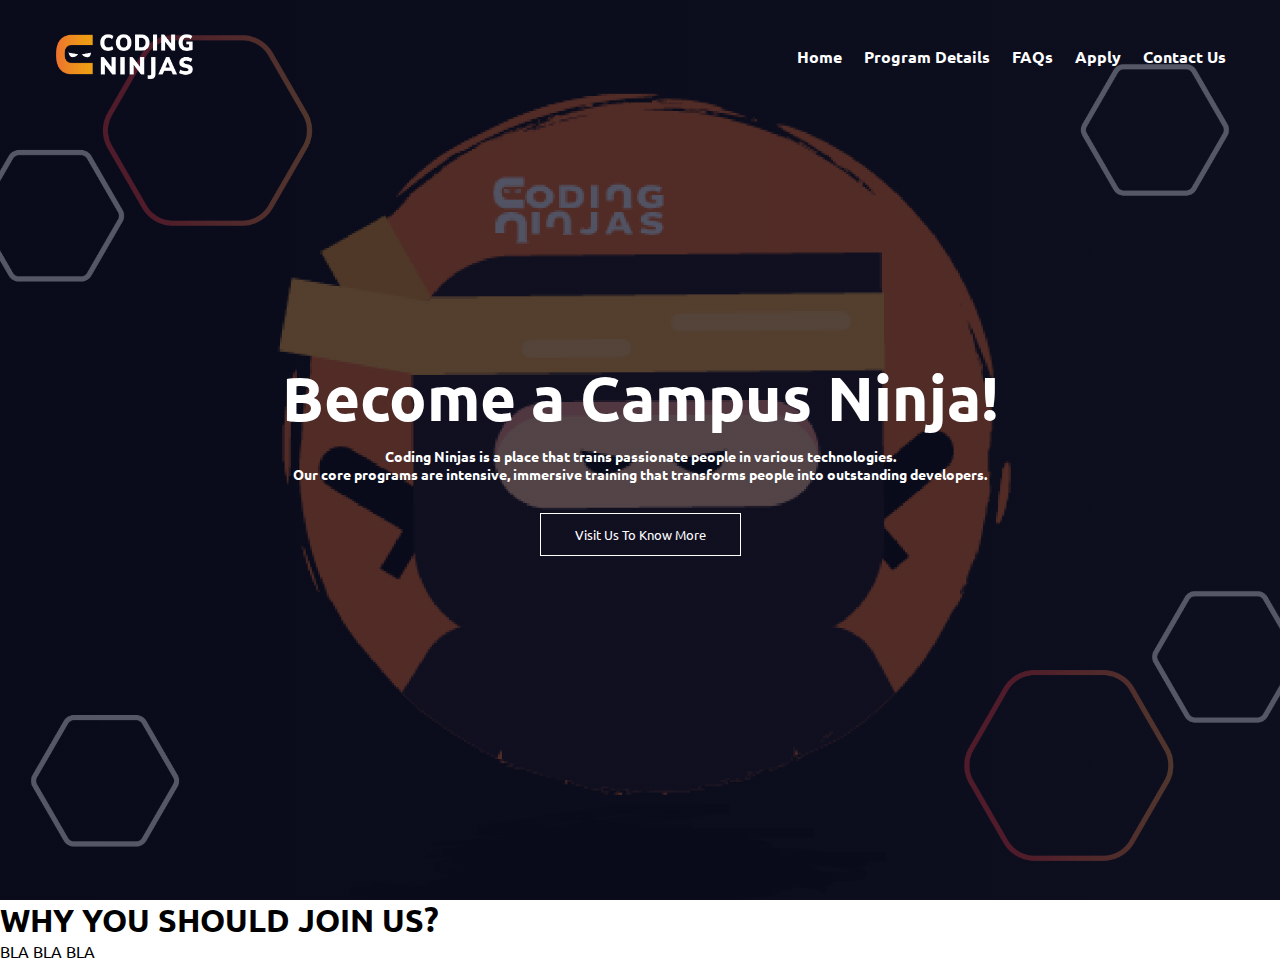
==== index.html @ dc3009ae "home pg" ====
<!DOCTYPE html>
<html>
    <head>
        <meta name ="viewport" content = "with=device-width,initial-scale=1.0">
        <title>
            Coding Ninjas
        </title>
        <link rel="stylesheet" href="style.css">   
        <link rel="preconnect" href="https://fonts.googleapis.com">
        <link rel="preconnect" href="https://fonts.gstatic.com" crossorigin>
        <link href="https://fonts.googleapis.com/css2?family=Ubuntu:ital,wght@0,300;0,400;0,500;0,700;1,300;1,400&display=swap" rel="stylesheet"> 
         
    </head>
<body>
    <section class="header">
        <nav>
            <a href = "index.html"><img src="logo.png"></a>
            <div class="nav-links" id="navLinks">
                
                <ul>
                    <li><a href = ""><b>Home</b></a></li>
                    <li><a href = ""><b>Program Details</b></a></li>
                    <li><a href = ""><b>FAQs</b></a></li>
                    <li><a href = ""><b>Apply</b></a></li>
                    <li><a href = ""><b>Contact Us</b></a></li>
                </ul>
            </div>
            
        </nav>
    <div class="text-box">
        <h1>Become a Campus Ninja!</h1>
        <p><b>Coding Ninjas is a place that trains passionate people in various technologies.<br>Our core programs are intensive, immersive training that transforms people into outstanding developers.</b></p>
        <a href="https://www.codingninjas.com/" class="hero-btn">Visit Us To Know More</a>
    </div>

    </section class="course">
        <h1>WHY YOU SHOULD JOIN US?</h1>
        <P>BLA BLA BLA</P>

    <section>

    </section>
    

</body>
</html>
---- style.css ----
*{
    margin: 0;
    padding: 0;
    font-family: 'Ubuntu', sans-serif;
}

.header{
    min-height: 100vh;
    width: 100%;
    background-image: linear-gradient(rgba(13,15,38,0.7),rgba(13,15,38,0.7)),url(codingninja.png);
    background-position: center;
    background-size: cover;
    position: relative;
}

nav{
    display: flex;
    padding: 2% 3.5%;
    justify-content: space-between;
    align-items: center;
}

nav img{
    width: 150px;
    height: 55px;
    padding: 2% 3.5%;
}

.nav-links{
    flex:1;
    text-align: right;
}

.nav-links ul li{
    list-style: none;
    display: inline-block;
    padding: 9px 9px;
    position: relative;
}

.nav-links ul li a{
    color: #fff;
    text-decoration: none;
    font-size: 18;
}

.nav-links ul li::after{
    content: '';
    width: 0%;
    height: 2px;
    background: #ffa500;
    display: block;
    margin: auto;
    transition: 0.5s;
}

.nav-links ul li:hover::after{
    width: 100%;
}

.text-box{
    width: 90%;
    color: #fff;
    position: absolute;
    top: 50%;
    left: 50%;
    transform: translate(-50%,-50%);
    text-align: center;
}

.text-box h1{
    font-size: 62px;
}

.text-box p{
    margin: 10px 0 40px;
    font-size: 14px;
    color: #fff;
}

.hero-btn{
    display: inline;
    text-decoration: none;
    color: #fff;
    border: 1px solid #fff;
    padding: 12px 34px;
    font-size: 13px;
    background: transparent;
    position: relative;
    cursor: pointer;
}

.hero-btn:hover{
    border: 1px solid #ffa500;
    background: #ffa500;
    transition: 1s;
}

.course{
    width: 80%;
    margin: auto;
    text-align: center;
    
}
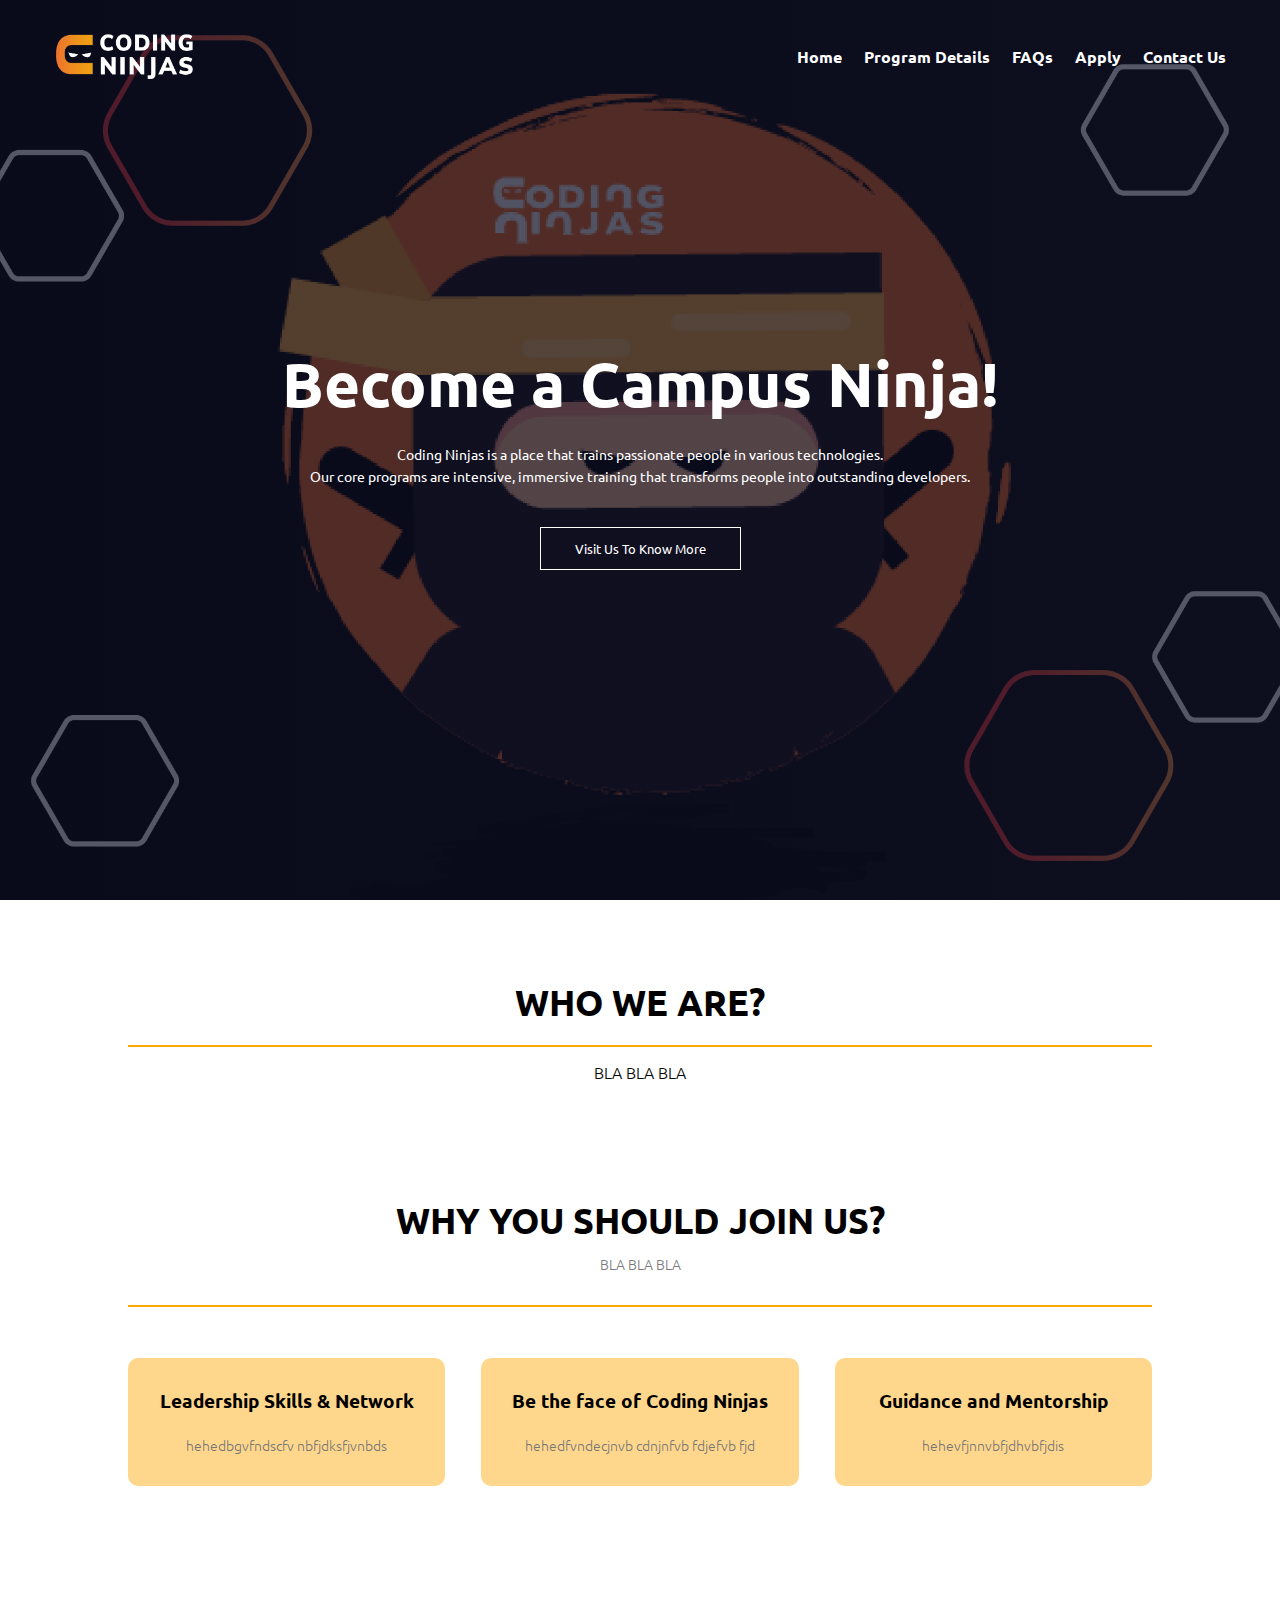
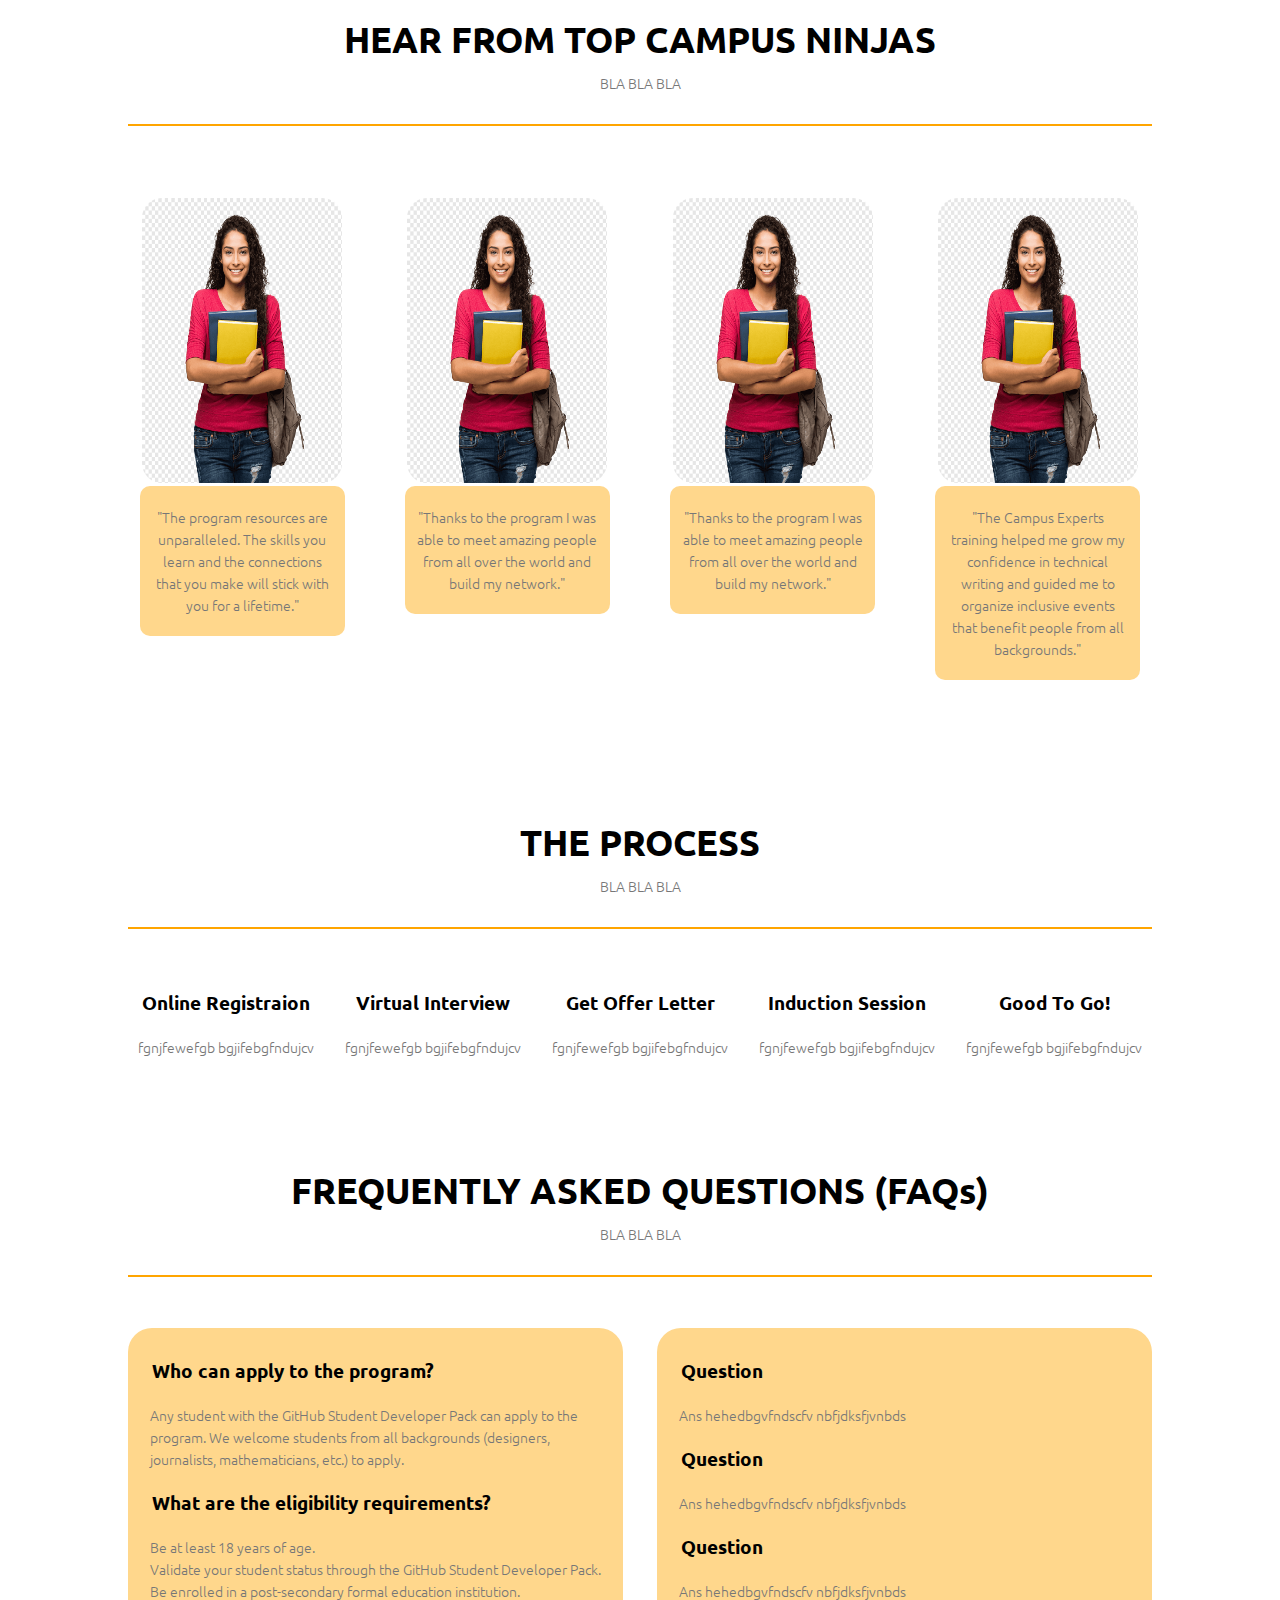
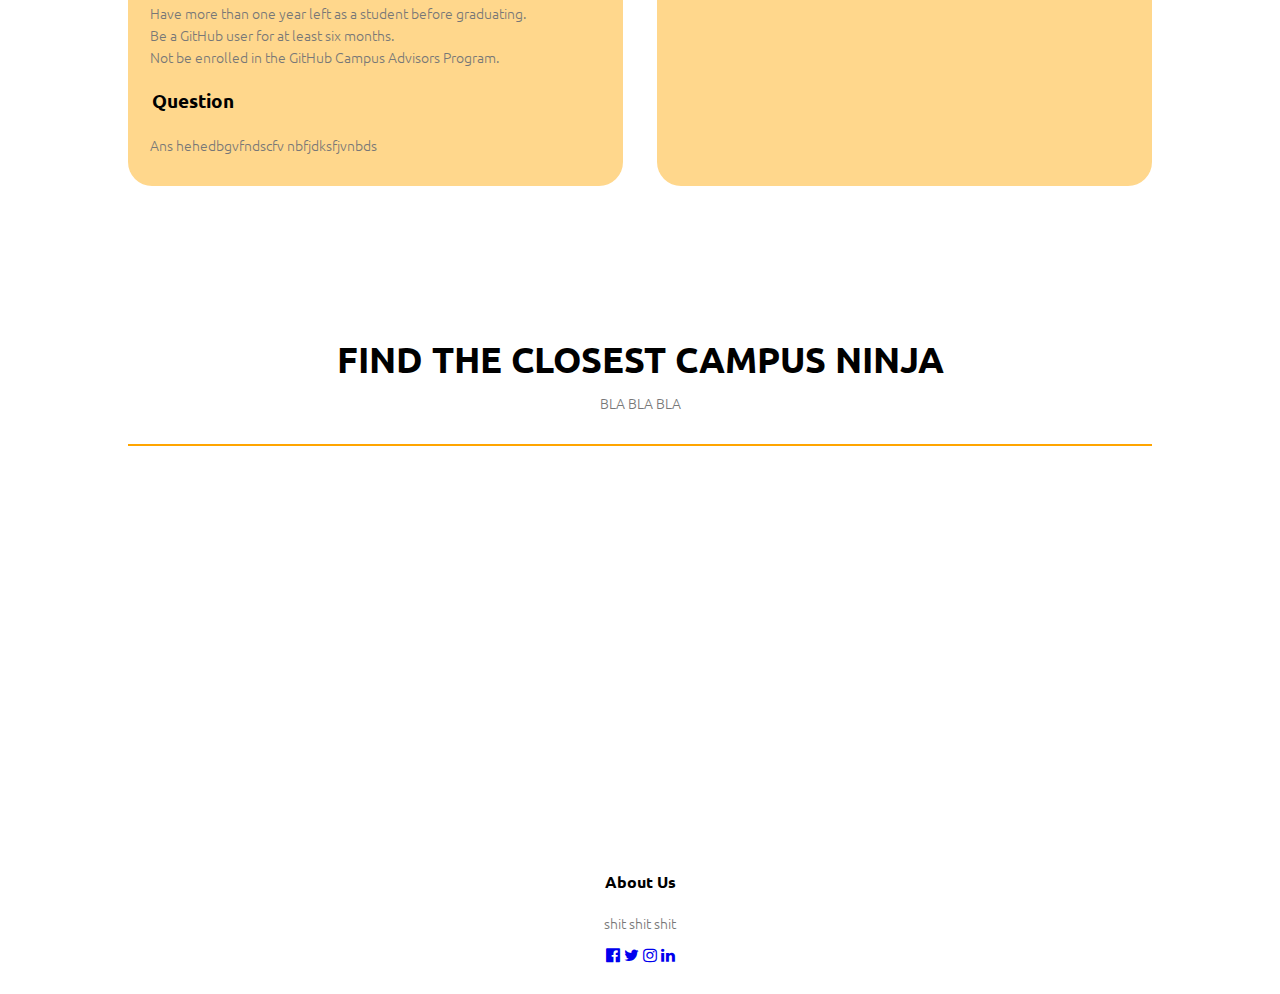
==== commit 6094767a: "form apply" ====
--- a/index.html
+++ b/index.html
@@ -9,19 +9,19 @@
         <link rel="preconnect" href="https://fonts.googleapis.com">
         <link rel="preconnect" href="https://fonts.gstatic.com" crossorigin>
         <link href="https://fonts.googleapis.com/css2?family=Ubuntu:ital,wght@0,300;0,400;0,500;0,700;1,300;1,400&display=swap" rel="stylesheet"> 
-         
+        <link rel="stylesheet" href="https://cdnjs.cloudflare.com/ajax/libs/font-awesome/4.7.0/css/font-awesome.min.css">
     </head>
 <body>
     <section class="header">
         <nav>
-            <a href = "index.html"><img src="logo.png"></a>
+            <a href = "index.html"><img src="images/logo.png"></a>
             <div class="nav-links" id="navLinks">
                 
                 <ul>
                     <li><a href = ""><b>Home</b></a></li>
                     <li><a href = ""><b>Program Details</b></a></li>
                     <li><a href = ""><b>FAQs</b></a></li>
-                    <li><a href = ""><b>Apply</b></a></li>
+                    <li><a href = "form.html"><b>Apply</b></a></li>
                     <li><a href = ""><b>Contact Us</b></a></li>
                 </ul>
             </div>
@@ -33,11 +33,151 @@
         <a href="https://www.codingninjas.com/" class="hero-btn">Visit Us To Know More</a>
     </div>
 
-    </section class="course">
+    </section>
+
+    <section class="about">
+        <h1>WHO WE ARE?</h1>
+        <br>
+        <hr style="height:2px;border-width:0;color:#ffa500;background-color:#ffa500">
+        <p>BLA BLA BLA</p>
+    </section>
+
+    <section class="course">
         <h1>WHY YOU SHOULD JOIN US?</h1>
-        <P>BLA BLA BLA</P>
+        <p>BLA BLA BLA</p>
+        <br>
+        <hr style="height:2px;border-width:0;color:#ffa500;background-color:#ffa500">
+        <div class="row">
+            <div class="course-col">
+                <h3>Leadership Skills & Network</h3>
+                <p>hehedbgvfndscfv nbfjdksfjvnbds</p>
+            </div>
+            <div class="course-col">
+                <h3>Be the face of Coding Ninjas</h3>
+                <p>hehedfvndecjnvb cdnjnfvb fdjefvb fjd</p>
+            </div>
+            <div class="course-col">
+                <h3>Guidance and Mentorship</h3>
+                <p>hehevfjnnvbfjdhvbfjdis</p>
+            </div>
+        </div>
+    </section>
 
-    <section>
+    <section class= "ninjas">
+        <h1>HEAR FROM TOP CAMPUS NINJAS</h1>
+        <p>BLA BLA BLA</p>
+        <br>
+        <hr style="height:2px;border-width:0;color:#ffa500;background-color:#ffa500">
+        <div class="row">
+            <div class="ninjas-col">
+                <a href="https://www.youtube.com/watch?v=aDEy5egqpHM"><img src="images/trial.png" width="200" height="285"></a>
+                <p>"The program resources are unparalleled. The skills you learn and the connections that you make will stick with you for a lifetime."</p>
+                
+            </div>
+            <div class="ninjas-col">
+                <a href="https://www.youtube.com/watch?v=aDEy5egqpHM"><img src="images/trial.png" width="200" height="285"></a>
+                <p>"Thanks to the program I was able to meet amazing people from all over the world and build my network."</p>
+                
+            </div>
+            <div class="ninjas-col">
+                <a href="https://www.youtube.com/watch?v=aDEy5egqpHM"><img src="images/trial.png" width="200" height="285"></a>
+                <p>"Thanks to the program I was able to meet amazing people from all over the world and build my network."</p>
+                
+            </div>
+            <div class="ninjas-col">
+                <a href="https://www.youtube.com/watch?v=aDEy5egqpHM"><img src="images/trial.png" width="200" height="285"></a>
+                <p>"The Campus Experts training helped me grow my confidence in technical writing and guided me to organize inclusive events that benefit people from all backgrounds."</p>
+              
+            </div>
+        </div>
+    </section>
+
+    <section class= "process">
+        <h1>THE PROCESS</h1>
+        <p>BLA BLA BLA</p>
+        <br>
+        <hr style="height:2px;border-width:0;color:#ffa500;background-color:#ffa500">
+        <div class="row">
+            <div class="process-col">
+                <h3>Online Registraion</h3>
+                <p>fgnjfewefgb bgjifebgfndujcv</p>
+            </div>
+            <div class="process-col">
+                <h3>Virtual Interview</h3>
+                <p>fgnjfewefgb bgjifebgfndujcv</p>
+            </div>
+            <div class="process-col">
+                <h3>Get Offer Letter</h3>
+                <p>fgnjfewefgb bgjifebgfndujcv</p>
+            </div>
+            <div class="process-col">
+                <h3>Induction Session</h3>
+                <p>fgnjfewefgb bgjifebgfndujcv</p>
+            </div>
+            <div class="process-col">
+                <h3>Good To Go!</h3>
+                <p>fgnjfewefgb bgjifebgfndujcv</p>
+            </div>
+
+        </div>
+    </section>
+
+    <section class="faq">
+        <h1>FREQUENTLY ASKED QUESTIONS (FAQs)</h1>
+        <p>BLA BLA BLA</p>
+        <br>
+        <hr style="height:2px;border-width:0;color:#ffa500;background-color:#ffa500">
+        <div class="row">
+            <div class="faq-col">
+                <h3>Who can apply to the program?</h3>
+                <p>Any student with the GitHub Student Developer Pack can apply to the program. We welcome students from all backgrounds (designers, journalists, mathematicians, etc.) to apply.</p>
+                <h3>What are the eligibility requirements?</h3>
+                <p>Be at least 18 years of age. <br>
+                    Validate your student status through the GitHub Student Developer Pack. <br>
+                    Be enrolled in a post-secondary formal education institution. <br>
+                    Have more than one year left as a student before graduating. <br>
+                    Be a GitHub user for at least six months. <br>
+                    Not be enrolled in the GitHub Campus Advisors Program.</p>
+                <h3>Question</h3>
+                <p>Ans hehedbgvfndscfv nbfjdksfjvnbds</p>
+            </div>
+            <div class="faq-col">
+                <h3>Question</h3>
+                <p>Ans hehedbgvfndscfv nbfjdksfjvnbds</p>
+                <h3>Question</h3>
+                <p>Ans hehedbgvfndscfv nbfjdksfjvnbds</p>
+                <h3>Question</h3>
+                <p>Ans hehedbgvfndscfv nbfjdksfjvnbds</p>
+            </div>
+        </div>
+    </section>
+
+    <section class="map">
+        <h1>FIND THE CLOSEST CAMPUS NINJA</h1>
+        <p>BLA BLA BLA</p>
+        <br>
+        <hr style="height:2px;border-width:0;color:#ffa500;background-color:#ffa500">
+        <br><br>
+        <p style="text-align:center">
+            <iframe            
+                width="560"
+                height="315"
+                src="https://www.mapcustomizer.com/map/NINJAS"
+                title="Ninja Map"
+                frameborder="0"
+            ></iframe></p>
+
+    </section>
+
+    <section class="footer">
+        <h4>About Us</h4>
+        <p>shit shit shit</p>
+        <div class="icons">
+            <a href = "https://www.facebook.com/codingninjas/"><i class="fa fa-facebook-official" aria-hidden="true"> </i></a>
+            <a href="https://twitter.com/CodingNinjasOff?ref_src=twsrc%5Egoogle%7Ctwcamp%5Eserp%7Ctwgr%5Eauthor"><i class="fa fa-twitter"> </i></a>
+            <a href="https://www.instagram.com/coding.ninjas/"><i class="fa fa-instagram"> </i></a>
+            <a href="https://in.linkedin.com/company/codingninjas"><i class="fa fa-linkedin"></i></a>
+        </div>
 
     </section>
     
--- a/style.css
+++ b/style.css
@@ -7,7 +7,7 @@
 .header{
     min-height: 100vh;
     width: 100%;
-    background-image: linear-gradient(rgba(13,15,38,0.7),rgba(13,15,38,0.7)),url(codingninja.png);
+    background-image: linear-gradient(rgba(13,15,38,0.7),rgba(13,15,38,0.7)),url(images/codingninja.png);
     background-position: center;
     background-size: cover;
     position: relative;
@@ -96,9 +96,154 @@
     transition: 1s;
 }
 
+.about{
+    width: 80%;
+    margin: auto;
+    text-align: center;
+    padding-top: 80px;
+}
+
+.about p{
+    color: rgb(0, 0, 0);
+    font-size: 16px;
+    font-weight: 300;
+    line-height: 25px;
+    padding: 13px;
+
+}
+
 .course{
     width: 80%;
     margin: auto;
     text-align: center;
+    padding-top: 100px;
+}
+
+h1{
+    font-size: 36px;
+    font-weight: 600;
+}
+
+p{
+    color: #777;
+    font-size:14px;
+    font-weight: 300;
+    line-height: 22px;
+    padding: 10px;
+}
+
+.row{
+    margin-top: 5%;
+    display: flex;
+    justify-content: space-between;
+}
+
+.course-col{
+    flex-basis: 31%;
+    background: #ffd78c;
+    border-radius: 10px;
+    margin-bottom: 5%;
+    padding: 20px 12px;
+    box-sizing: border-box;
+    transition: 0.8s;
+}
+
+h3{
+    text-align: center;
+    font-weight: 600;
+    margin: 10px 0;
+}
+
+.course-col:hover{
+    box-shadow: 0 0 20px 0px rgba(0,0,0,0.5);
+}
+
+.ninjas{
+    width: 80%;
+    margin: auto;
+    text-align: center;
+    padding-top: 80px;
+}
+
+.ninjas-col{
+    flex-basis: 20%;
+    border-radius: 10px;
+    margin-bottom: 30px;
+    position: relative;
+    overflow: hidden;
+    padding: 20px 12px;
+    cursor:pointer;
     
-}+}
+
+.ninjas-col img{
+    border-radius: 20px;
+}
+
+.ninjas-col p{
+    background: #ffd78c;
+    border-radius: 10px;
+    margin-bottom: 5%;
+    padding: 20px 12px;
+    box-sizing: border-box;
+
+}
+
+.process {
+    width: 80%;
+    margin: auto;
+    text-align: center;
+    padding-top: 80px;
+}
+
+.faq{
+    width: 80%;
+    margin: auto;
+    text-align: center;
+    padding-top: 100px;
+}
+
+.faq-col{
+    text-align: left;
+    flex-basis: 46%;
+    background: #ffd78c;
+    border-radius: 24px;
+    margin-bottom: 5%;
+    padding: 20px 12px;
+    box-sizing:content-box;
+}
+
+.faq-col h3{
+    text-align: left;
+    padding: 0px 12px;
+}
+
+.map{
+    width: 80%;
+    margin: auto;
+    text-align: center;
+    padding-top: 100px;
+}
+
+iframe{
+    display:block;
+}
+
+.footer{
+    width: 100%;
+    text-align: center;
+    padding: 30px 0;
+}
+
+.footer h4{
+    margin-bottom: 10px;
+    margin-top: 20px;
+    font-weight: 600;
+}
+
+.icons.fa{
+    color: #fff;
+    margin: 0 13px;
+    cursor:pointer;
+    padding: 18px 0;
+}
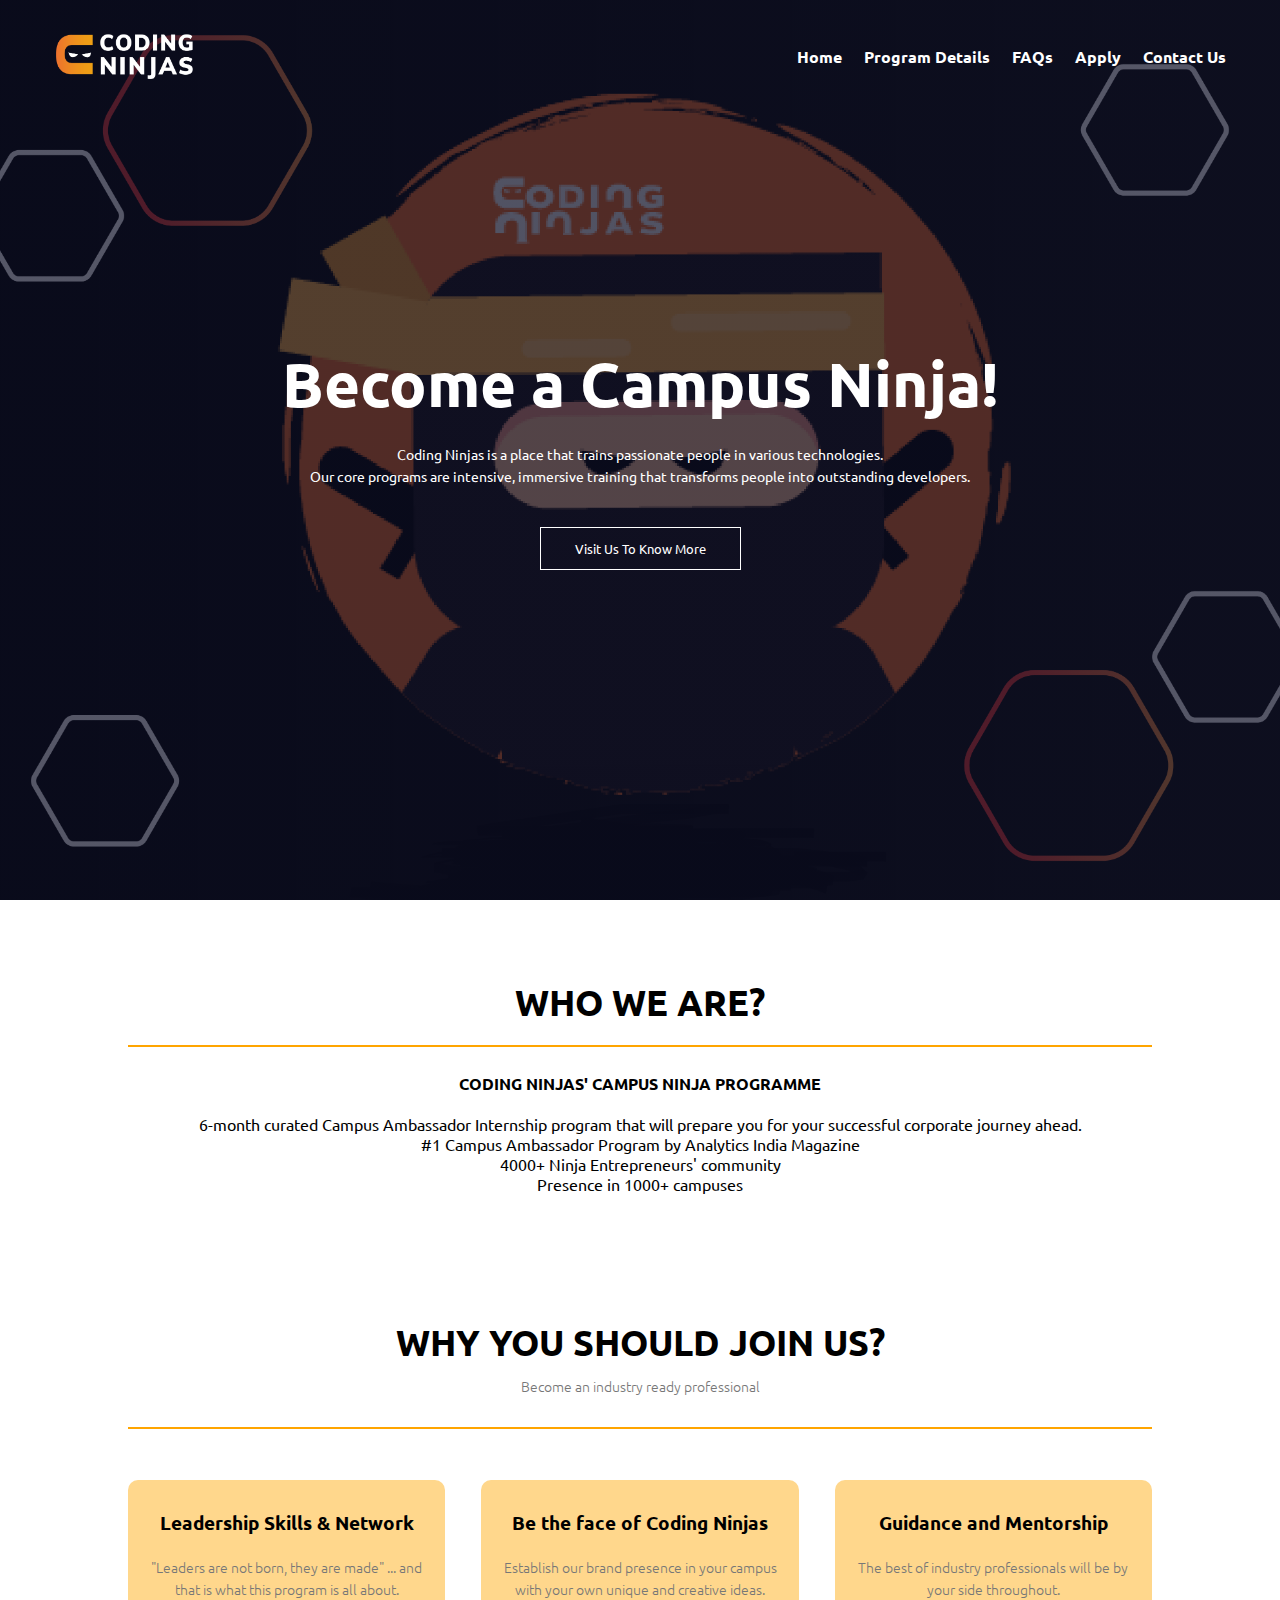
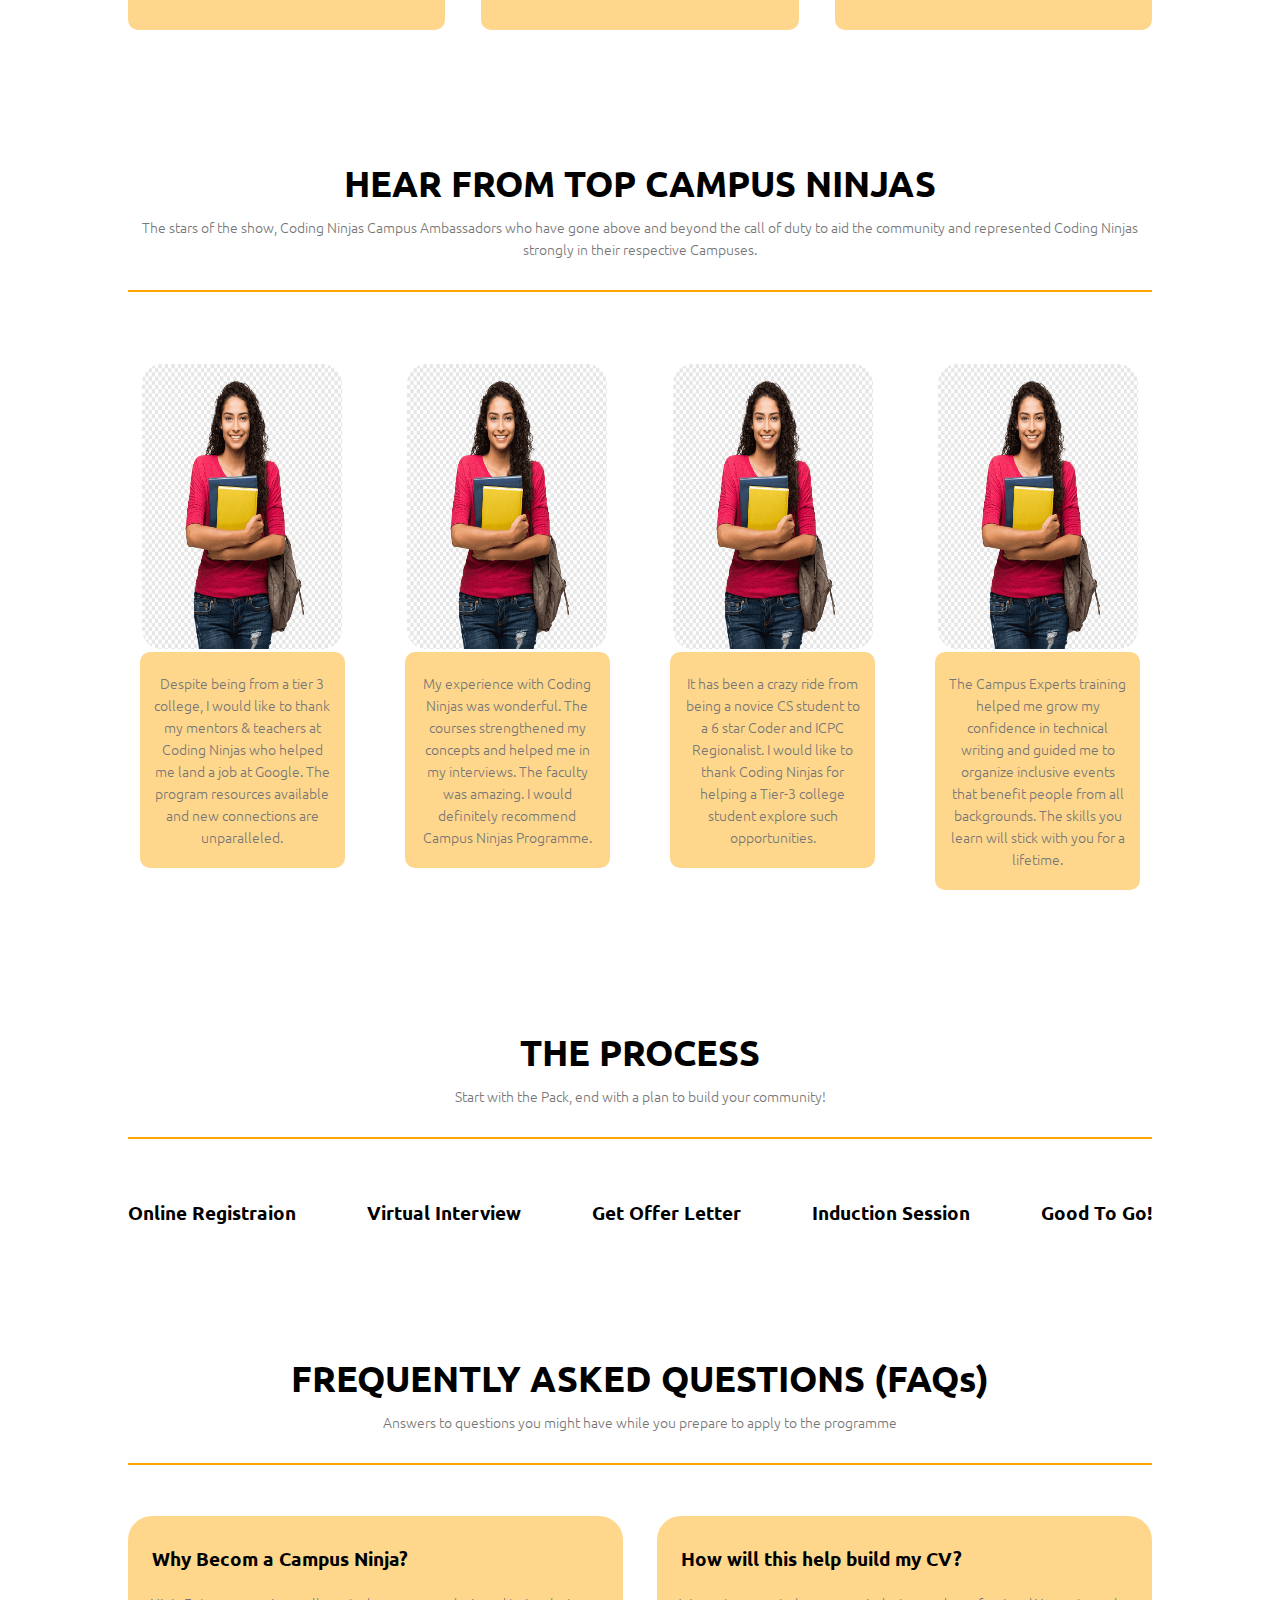
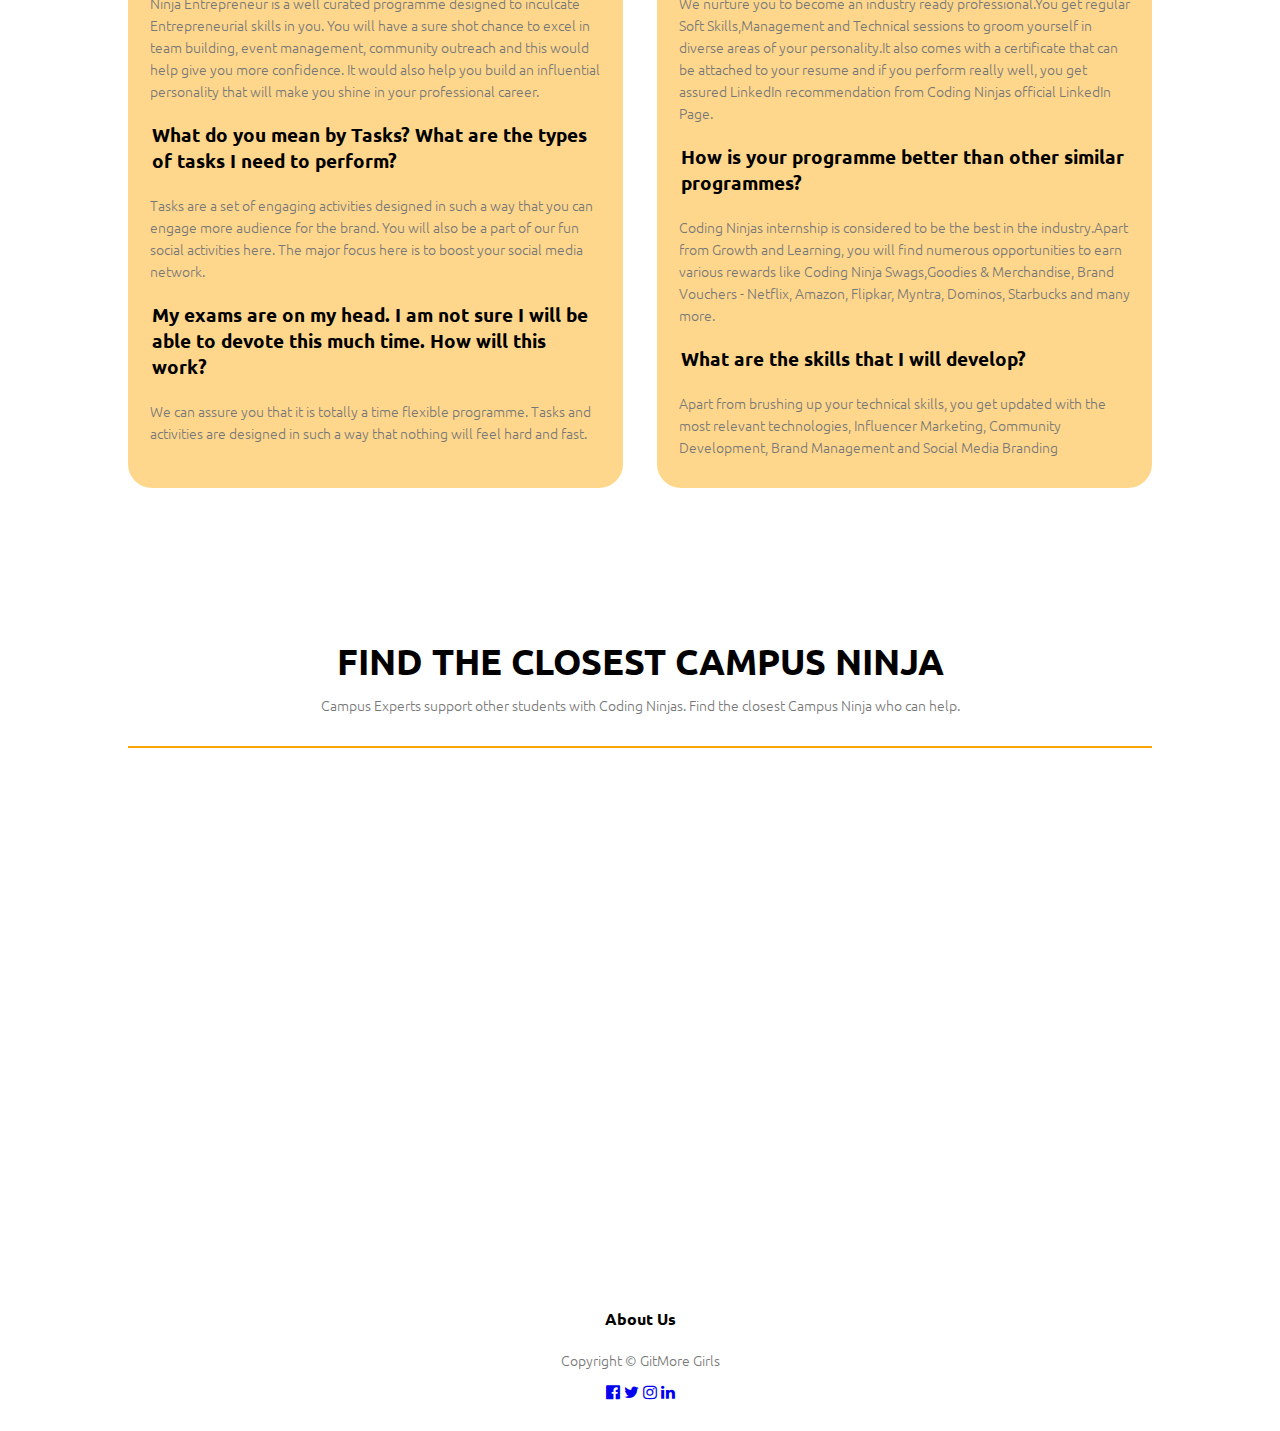
==== commit 93d05306: "admin dashboard" ====
--- a/index.html
+++ b/index.html
@@ -39,84 +39,88 @@
         <h1>WHO WE ARE?</h1>
         <br>
         <hr style="height:2px;border-width:0;color:#ffa500;background-color:#ffa500">
-        <p>BLA BLA BLA</p>
+        <p><h4>CODING NINJAS' CAMPUS NINJA PROGRAMME </h4><br>
+            6-month curated Campus Ambassador Internship program that will prepare you for your successful corporate journey ahead.
+            <br> #1 Campus Ambassador Program by Analytics India Magazine <br>
+            4000+ Ninja Entrepreneurs' community <br>
+            Presence in 1000+ campuses
+        </p>
     </section>
 
     <section class="course">
         <h1>WHY YOU SHOULD JOIN US?</h1>
-        <p>BLA BLA BLA</p>
+        <p>Become an industry ready professional</p>
         <br>
         <hr style="height:2px;border-width:0;color:#ffa500;background-color:#ffa500">
         <div class="row">
             <div class="course-col">
                 <h3>Leadership Skills & Network</h3>
-                <p>hehedbgvfndscfv nbfjdksfjvnbds</p>
+                <p>"Leaders are not born, they are made" ... and that is what this program is all about.</p>
             </div>
             <div class="course-col">
                 <h3>Be the face of Coding Ninjas</h3>
-                <p>hehedfvndecjnvb cdnjnfvb fdjefvb fjd</p>
+                <p>Establish our brand presence in your campus with your own unique and creative ideas.</p>
             </div>
             <div class="course-col">
                 <h3>Guidance and Mentorship</h3>
-                <p>hehevfjnnvbfjdhvbfjdis</p>
+                <p>The best of industry professionals will be by your side throughout.</p>
             </div>
         </div>
     </section>
 
     <section class= "ninjas">
         <h1>HEAR FROM TOP CAMPUS NINJAS</h1>
-        <p>BLA BLA BLA</p>
+        <p>The stars of the show, Coding Ninjas Campus Ambassadors who have gone above and beyond the call of duty to aid the community and represented Coding Ninjas strongly in their respective Campuses.</p>
         <br>
         <hr style="height:2px;border-width:0;color:#ffa500;background-color:#ffa500">
         <div class="row">
             <div class="ninjas-col">
-                <a href="https://www.youtube.com/watch?v=aDEy5egqpHM"><img src="images/trial.png" width="200" height="285"></a>
-                <p>"The program resources are unparalleled. The skills you learn and the connections that you make will stick with you for a lifetime."</p>
+                <a href="https://in.linkedin.com/in/deepti-chhabra-627a04237"><img src="images/trial.png" width="200" height="285"></a>
+                <p>Despite being from a tier 3 college, I would like to thank my mentors & teachers at Coding Ninjas who helped me land a job at Google. The program resources available and new connections are unparalleled.</p>
                 
             </div>
             <div class="ninjas-col">
-                <a href="https://www.youtube.com/watch?v=aDEy5egqpHM"><img src="images/trial.png" width="200" height="285"></a>
-                <p>"Thanks to the program I was able to meet amazing people from all over the world and build my network."</p>
+                <a href="https://in.linkedin.com/in/tanishqsharma301"><img src="images/trial.png" width="200" height="285"></a>
+                <p>My experience with Coding Ninjas was wonderful. The courses strengthened my concepts and helped me in my interviews. The faculty was amazing. I would definitely recommend Campus Ninjas Programme.</p>
                 
             </div>
             <div class="ninjas-col">
-                <a href="https://www.youtube.com/watch?v=aDEy5egqpHM"><img src="images/trial.png" width="200" height="285"></a>
-                <p>"Thanks to the program I was able to meet amazing people from all over the world and build my network."</p>
+                <a href="https://in.linkedin.com/in/shubhangityagi22"><img src="images/trial.png" width="200" height="285"></a>
+                <p>It has been a crazy ride from being a novice CS student to a 6 star Coder and ICPC Regionalist. I would like to thank Coding Ninjas for helping a Tier-3 college student explore such opportunities.</p>
                 
             </div>
             <div class="ninjas-col">
-                <a href="https://www.youtube.com/watch?v=aDEy5egqpHM"><img src="images/trial.png" width="200" height="285"></a>
-                <p>"The Campus Experts training helped me grow my confidence in technical writing and guided me to organize inclusive events that benefit people from all backgrounds."</p>
-              
+                <a href="https://in.linkedin.com/in/kanika-kamalhans-b6934a226"><img src="images/trial.png" width="200" height="285"></a>
+                <p>The Campus Experts training helped me grow my confidence in technical writing and guided me to organize inclusive events that benefit people from all backgrounds. The skills you learn will stick with you for a lifetime.</p>
             </div>
         </div>
     </section>
 
     <section class= "process">
         <h1>THE PROCESS</h1>
-        <p>BLA BLA BLA</p>
+        <p>Start with the Pack, end with a plan to build your community!</p>
         <br>
         <hr style="height:2px;border-width:0;color:#ffa500;background-color:#ffa500">
         <div class="row">
             <div class="process-col">
                 <h3>Online Registraion</h3>
-                <p>fgnjfewefgb bgjifebgfndujcv</p>
+                <p></p>
             </div>
             <div class="process-col">
                 <h3>Virtual Interview</h3>
-                <p>fgnjfewefgb bgjifebgfndujcv</p>
+                <p></p>
             </div>
             <div class="process-col">
                 <h3>Get Offer Letter</h3>
-                <p>fgnjfewefgb bgjifebgfndujcv</p>
+                <p></p>
             </div>
             <div class="process-col">
                 <h3>Induction Session</h3>
-                <p>fgnjfewefgb bgjifebgfndujcv</p>
+                <p></p>
             </div>
             <div class="process-col">
                 <h3>Good To Go!</h3>
-                <p>fgnjfewefgb bgjifebgfndujcv</p>
+                <p></p>
             </div>
 
         </div>
@@ -124,45 +128,41 @@
 
     <section class="faq">
         <h1>FREQUENTLY ASKED QUESTIONS (FAQs)</h1>
-        <p>BLA BLA BLA</p>
+        <p>Answers to questions you might have while you prepare to apply to the programme</p>
         <br>
         <hr style="height:2px;border-width:0;color:#ffa500;background-color:#ffa500">
         <div class="row">
             <div class="faq-col">
-                <h3>Who can apply to the program?</h3>
-                <p>Any student with the GitHub Student Developer Pack can apply to the program. We welcome students from all backgrounds (designers, journalists, mathematicians, etc.) to apply.</p>
-                <h3>What are the eligibility requirements?</h3>
-                <p>Be at least 18 years of age. <br>
-                    Validate your student status through the GitHub Student Developer Pack. <br>
-                    Be enrolled in a post-secondary formal education institution. <br>
-                    Have more than one year left as a student before graduating. <br>
-                    Be a GitHub user for at least six months. <br>
-                    Not be enrolled in the GitHub Campus Advisors Program.</p>
-                <h3>Question</h3>
-                <p>Ans hehedbgvfndscfv nbfjdksfjvnbds</p>
+                <h3>Why Becom a Campus Ninja?</h3>
+                <p>Ninja Entrepreneur is a well curated programme designed to inculcate Entrepreneurial skills in you. You will have a sure shot chance to excel in team building, event management, community outreach and this would help give you more confidence. It would also help you build an influential personality that will make you shine in your professional career.</p>
+                <h3>What do you mean by Tasks? What are the types of tasks I need to perform?</h3>
+                <p>Tasks are a set of engaging activities designed in such a way that you can engage more audience for the brand. You will also be a part of our fun social activities here. The major focus here is to boost your social media network.​</p>
+                <h3>My exams are on my head. I am not sure I will be able to devote this much time. How will this work?</h3>
+                <p>We can assure you that it is totally a time flexible programme. Tasks and activities are designed in such a way that nothing will feel hard and fast.
+                </p>
             </div>
             <div class="faq-col">
-                <h3>Question</h3>
-                <p>Ans hehedbgvfndscfv nbfjdksfjvnbds</p>
-                <h3>Question</h3>
-                <p>Ans hehedbgvfndscfv nbfjdksfjvnbds</p>
-                <h3>Question</h3>
-                <p>Ans hehedbgvfndscfv nbfjdksfjvnbds</p>
+                <h3>How will this help build my CV?</h3>
+                <p>We nurture you to become an industry ready professional.You get regular Soft Skills,Management and Technical sessions to groom yourself in diverse areas of your personality.It also comes with a certificate that can be attached to your resume and if you perform really well, you get assured LinkedIn recommendation from Coding Ninjas official LinkedIn Page.</p>
+                <h3>How is your programme better than other similar programmes?</h3>
+                <p>Coding Ninjas internship is considered to be the best in the industry.Apart from Growth and Learning, you will find numerous opportunities to earn various rewards like Coding Ninja Swags,Goodies & Merchandise, Brand Vouchers - Netflix, Amazon, Flipkar, Myntra, Dominos, Starbucks and many more.</p>
+                <h3>What are the skills that I will develop?</h3>
+                <p>Apart from brushing up your technical skills, you get updated with the most relevant technologies, Influencer Marketing, Community Development, Brand Management and Social Media Branding</p>
             </div>
         </div>
     </section>
 
     <section class="map">
         <h1>FIND THE CLOSEST CAMPUS NINJA</h1>
-        <p>BLA BLA BLA</p>
+        <p>Campus Experts support other students with Coding Ninjas. Find the closest Campus Ninja who can help.</p>
         <br>
         <hr style="height:2px;border-width:0;color:#ffa500;background-color:#ffa500">
         <br><br>
         <p style="text-align:center">
             <iframe            
-                width="560"
-                height="315"
-                src="https://www.mapcustomizer.com/map/NINJAS"
+                width="1070"
+                height="450"
+                src="https://satellites.pro/plan/India_map"
                 title="Ninja Map"
                 frameborder="0"
             ></iframe></p>
@@ -171,7 +171,7 @@
 
     <section class="footer">
         <h4>About Us</h4>
-        <p>shit shit shit</p>
+        <p>Copyright © GitMore Girls</p>
         <div class="icons">
             <a href = "https://www.facebook.com/codingninjas/"><i class="fa fa-facebook-official" aria-hidden="true"> </i></a>
             <a href="https://twitter.com/CodingNinjasOff?ref_src=twsrc%5Egoogle%7Ctwcamp%5Eserp%7Ctwgr%5Eauthor"><i class="fa fa-twitter"> </i></a>
